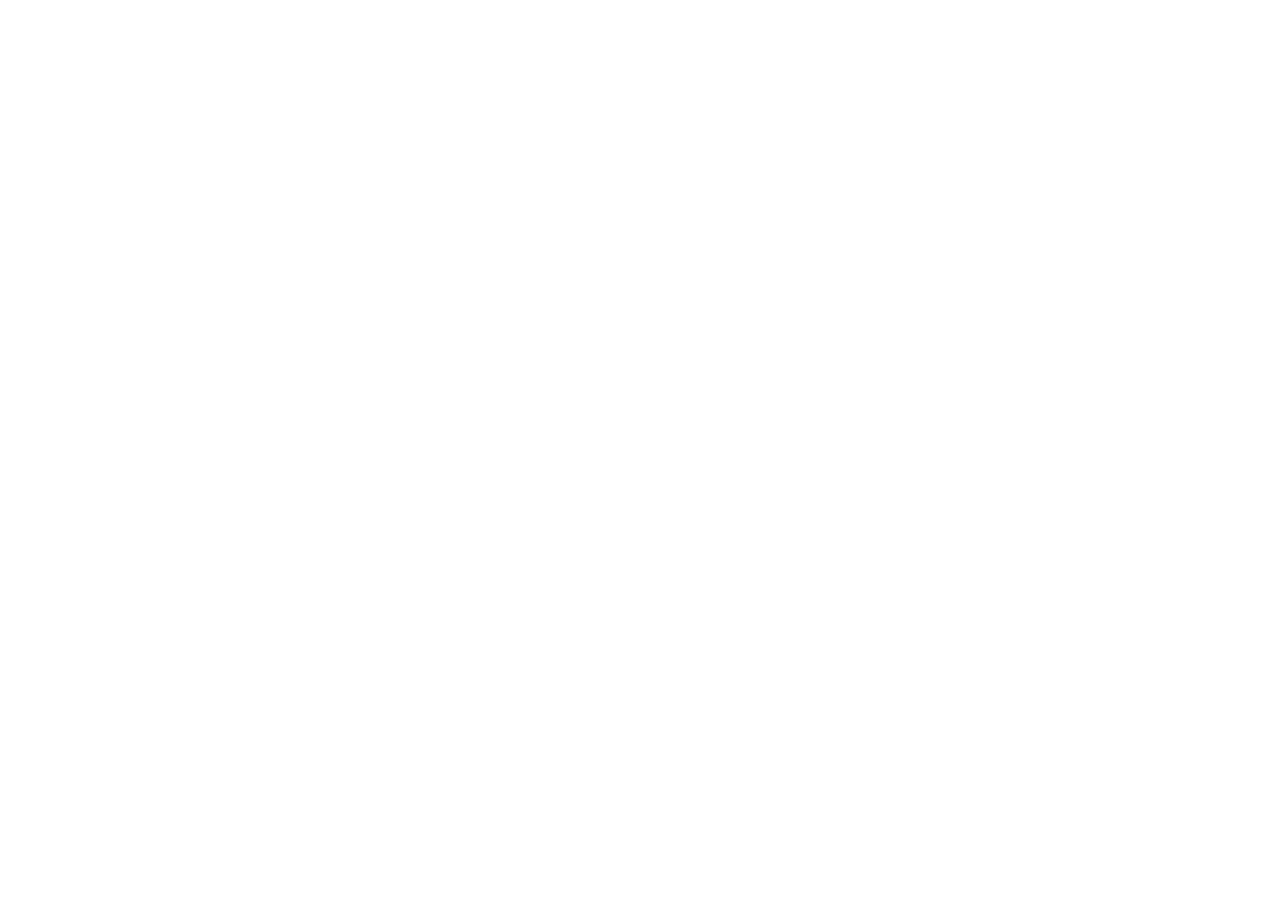
==== html/home-page.html @ 9e68bc14 "boitech" ====
<!DOCTYPE html>
<html>
    <head>
        <meta charset="utf-8">
        <meta http-equiv="X-UA-Compatible" content="IE=edge">
        <title>asdsa</title>
        <meta name="description" content="">
        <meta name="viewport" content="width=device-width, initial-scale=1">
        <link rel="stylesheet" href="">
    </head>
    <body>
        <script src="" async defer></script>
    </body>
</html>
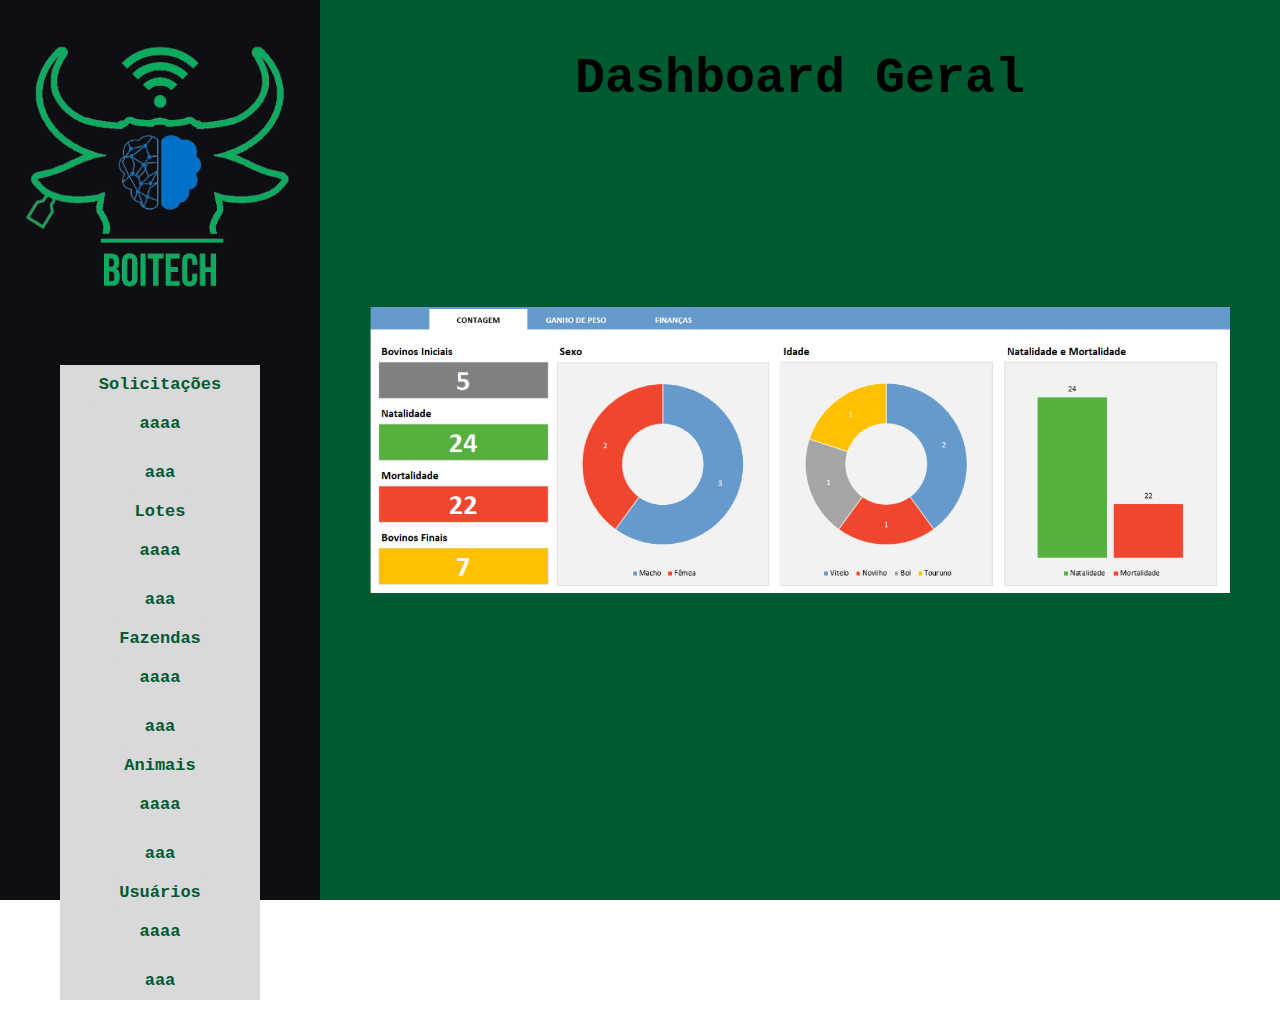
==== commit eec9b928: "tela home + nada" ====
--- a/html/home-page.html
+++ b/html/home-page.html
@@ -1,14 +1,118 @@
 <!DOCTYPE html>
 <html>
-    <head>
-        <meta charset="utf-8">
-        <meta http-equiv="X-UA-Compatible" content="IE=edge">
-        <title>asdsa</title>
-        <meta name="description" content="">
-        <meta name="viewport" content="width=device-width, initial-scale=1">
-        <link rel="stylesheet" href="">
-    </head>
-    <body>
-        <script src="" async defer></script>
-    </body>
+
+<head>
+    <meta charset="utf-8">
+    <meta http-equiv="X-UA-Compatible" content="IE=edge">
+    <title>BoiTech - Home</title>
+    <meta name="description" content="">
+    <meta name="viewport" content="width=device-width, initial-scale=1">
+    <link rel="stylesheet" href="../css/index.css">
+    <link rel="stylesheet" href="../css/colors.css">
+    <link rel="stylesheet" href="..//css/home-page.css">
+    <link href="https://cdn.jsdelivr.net/npm/bootstrap@5.0.2/dist/css/bootstrap.min.css" rel="stylesheet"
+        integrity="sha384-EVSTQN3/azprG1Anm3QDgpJLIm9Nao0Yz1ztcQTwFspd3yD65VohhpuuCOmLASjC" crossorigin="anonymous">
+</head>
+
+<body>
+    <div class="home-screen">
+        <div class="home-screen-left">
+            <img class="home-logo " src="../img/logo-boi-tech.png" alt="logo boitech">
+            <div class="home-buttons">
+                <div class="accordion" id="accordionExample">
+                    <div class="accordion-item">
+                        <h2 class="accordion-header" id="headingOne">
+                            <button class="accordion-button" type="button" data-bs-toggle="collapse"
+                                data-bs-target="#collapseOne" aria-expanded="false" aria-controls="collapseOne">
+                                Solicitações
+                            </button>
+                        </h2>
+                        <div id="collapseOne" class="accordion-collapse collapse" aria-labelledby="headingOne"
+                            data-bs-parent="#accordionExample">
+                            <div class="accordion-body">
+                                <button>aaaa</button>
+                                <button>aaa</button>
+                            </div>
+                        </div>
+                    </div>
+                    <div class="accordion-item">
+                        <h2 class="accordion-header" id="headingTwo">
+                            <button class="accordion-button" type="button" data-bs-toggle="collapse"
+                                data-bs-target="#collapseTwo" aria-expanded="false" aria-controls="collapseTwo">
+                                Lotes
+                            </button>
+                        </h2>
+                        <div id="collapseTwo" class="accordion-collapse collapse" aria-labelledby="headingTwo"
+                            data-bs-parent="#accordionExample">
+                            <div class="accordion-body">
+                                <button>aaaa</button>
+                                <button>aaa</button>
+                            </div>
+                        </div>
+                    </div>
+                    <div class="accordion-item">
+                        <h2 class="accordion-header" id="headingThree">
+                            <button class="accordion-button" type="button" data-bs-toggle="collapse"
+                                data-bs-target="#collapseThree" aria-expanded="false" aria-controls="collapseThree">
+                                Fazendas
+                            </button>
+                        </h2>
+                        <div id="collapseThree" class="accordion-collapse collapse" aria-labelledby="headingThree"
+                            data-bs-parent="#accordionExample">
+                            <div class="accordion-body">
+                                <button>aaaa</button>
+                                <button>aaa</button>
+                            </div>
+                        </div>
+                    </div>
+                    <div class="accordion-item">
+                        <h2 class="accordion-header" id="headingFour">
+                            <button class="accordion-button" type="button" data-bs-toggle="collapse"
+                                data-bs-target="#collapseFour" aria-expanded="false" aria-controls="collapseFour">
+                                Animais
+                            </button>
+                        </h2>
+                        <div id="collapseFour" class="accordion-collapse collapse" aria-labelledby="headingFour"
+                            data-bs-parent="#accordionExample">
+                            <div class="accordion-body">
+                                <button>aaaa</button>
+                                <button>aaa</button>
+                            </div>
+                        </div>
+                    </div>
+                    <div class="accordion-item">
+                        <h2 class="accordion-header" id="headingFive">
+                            <button class="accordion-button" type="button" data-bs-toggle="collapse"
+                                data-bs-target="#collapseFive" aria-expanded="false" aria-controls="collapseFive">
+                                Usuários
+                            </button>
+                        </h2>
+                        <div id="collapseFive" class="accordion-collapse collapse" aria-labelledby="headingFive"
+                            data-bs-parent="#accordionExample">
+                            <div class="accordion-body">
+                                <button>aaaa</button>
+                                <button>aaa</button>
+                            </div>
+                        </div>
+                    </div>
+                </div>
+            </div>
+            <!-- <button onclick="expendButton()">Solicitações</button>
+                <button onclick="expendButton()">Lotes</button>
+                <button onclick="expendButton()">Fazendas</button>
+                <button onclick="expendButton()">Animais</button>
+                <button onclick="expendButton()">Usuários</button> -->
+        </div>
+        <div class="home-screen-right">
+            <h2>Dashboard Geral</h2>
+            <img class="home-graphic" src="../img/graphic-auto.png"
+                alt="grafico top ta pai automatico 100% ruim de encarar">
+        </div>
+    </div>
+    <script src="../js/home-accordion.js"></script>
+    <script src="https://cdn.jsdelivr.net/npm/bootstrap@5.0.2/dist/js/bootstrap.bundle.min.js"
+        integrity="sha384-MrcW6ZMFYlzcLA8Nl+NtUVF0sA7MsXsP1UyJoMp4YLEuNSfAP+JcXn/tWtIaxVXM"
+        crossorigin="anonymous"></script>
+</body>
+
 </html>--- a/css/index.css
+++ b/css/index.css
@@ -0,0 +1,11 @@
+* {
+    margin: 0;
+    padding: 0;
+    box-sizing: border-box;
+    font-family: 'Inconsolata', monospace;
+}
+
+html,body {
+    height: 100%;
+    width: 100%;
+}
--- a/css/colors.css
+++ b/css/colors.css
@@ -0,0 +1,5 @@
+:root {
+    --dark-green:#005B31;
+    --gray: #d9d8da;
+    --maneiro: #0e0f12;
+}--- a/css/home-page.css
+++ b/css/home-page.css
@@ -0,0 +1,112 @@
+/* PERSONALIZA TAMANHO DA TELA INTEIRA */
+.home-screen {
+    display: flex;
+    height: 100%;
+    width: 100%;
+}
+
+.home-logo {
+    height: auto;
+    width: 100%;
+}
+
+/* PERSONALIZA TAMANHO E COR DO LADO ESQUERDO (VERDE) */
+.home-screen-left {
+    height: 100%;
+    width: 25%;
+    background-color: var(--maneiro);
+    text-align: center;
+}
+
+.home-screen-left button {
+    /* width: 70%; */
+    padding: 10px 5px;
+    font-size: 17px;
+    border: none;
+    background-color: var(--gray);
+    color: var(--dark-green);
+    font-weight: bolder;
+    border-radius: 5px;
+    /* margin-bottom: 30px; */
+}
+
+.accordion-item {
+    background-color: var(--gray)!important;
+}
+
+.accordion-button:not(.collapsed)::after {
+    background-image: url("data:image/svg+xml,<svg xmlns='http://www.w3.org/2000/svg' viewBox='0 0 16 16' fill='%23212529'><path fill-rule='evenodd' d='M1.646 4.646a.5.5 0 0 1 .708 0L8 10.293l5.646-5.647a.5.5 0 0 1 .708.708l-6 6a.5.5 0 0 1-.708 0l-6-6a.5.5 0 0 1 0-.708z'/></svg>")!important;
+    transform: rotate(-180deg);
+}
+
+.accordion-button:focus {
+    border: none!important;
+    border-color: transparent!important;
+    box-shadow: none!important;
+}
+
+.accordion-button.collapsed {
+    width: 200px;
+}
+
+.accordion-button.collapsed:hover {
+    color: var(--gray)!important;
+}
+
+.accordion-button:not(.collapsed) {
+    background-color: var(--gray)!important;
+    color: var(--dark-green)!important;
+    border: none!important;
+    box-shadow: none!important;
+}
+
+.accordion-button:not(.collapsed):hover {
+    color: var(--gray)!important;
+    background-color: var(--dark-green)!important;
+
+
+}
+.accordion-body {
+    display: flex;
+    flex-direction: column;
+    row-gap: 10px;
+    width: 200px;
+
+}
+
+.home-screen-left button:hover {
+    cursor: pointer;
+    background-color: var(--dark-green);
+    color: var(--green);
+}
+
+.home-buttons {
+    display: flex;
+    flex-direction: column;
+    align-items: center;
+    height: auto;
+}
+
+/* PERSINALIZA TAMANHO E COR DO LADO DIREITO (BRANCO) */
+.home-screen-right {
+    display: flex;
+    flex-direction: column;
+    justify-content: center;
+    height: 100%;
+    width: 75%;
+    padding: 50px;
+    text-align: center;
+    background-color: var(--dark-green);
+    align-items: center;
+    ;
+}
+
+.home-screen-right h2 {
+    font-size: 50px;
+    top: 50px;
+    position: absolute;
+}
+
+.home-graphic {
+    width: 100%;
+}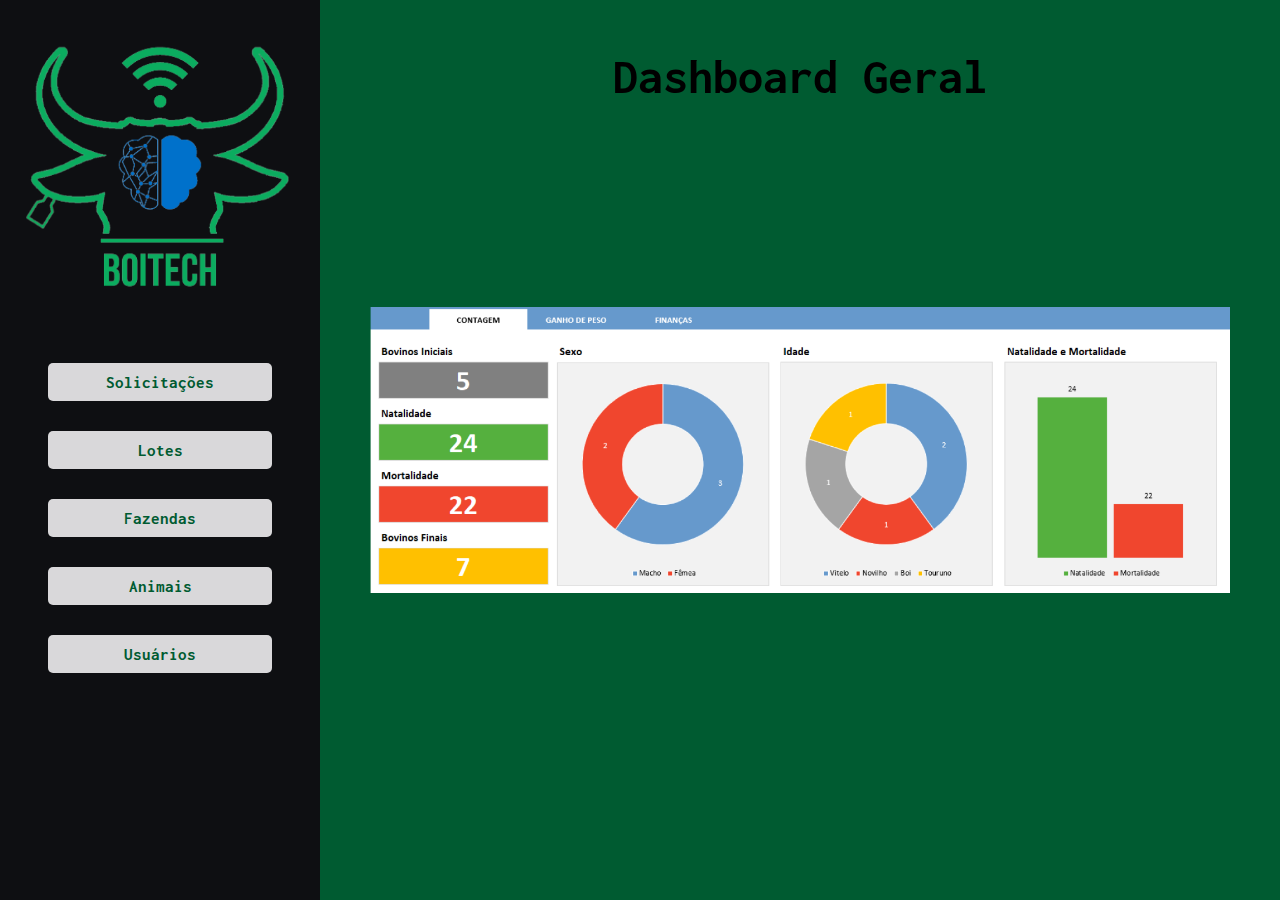
==== commit e5c48621: "arrumamo botão e fizemo tela cadastrar" ====
--- a/html/home-page.html
+++ b/html/home-page.html
@@ -10,8 +10,6 @@
     <link rel="stylesheet" href="../css/index.css">
     <link rel="stylesheet" href="../css/colors.css">
     <link rel="stylesheet" href="..//css/home-page.css">
-    <link href="https://cdn.jsdelivr.net/npm/bootstrap@5.0.2/dist/css/bootstrap.min.css" rel="stylesheet"
-        integrity="sha384-EVSTQN3/azprG1Anm3QDgpJLIm9Nao0Yz1ztcQTwFspd3yD65VohhpuuCOmLASjC" crossorigin="anonymous">
 </head>
 
 <body>
@@ -19,89 +17,12 @@
         <div class="home-screen-left">
             <img class="home-logo " src="../img/logo-boi-tech.png" alt="logo boitech">
             <div class="home-buttons">
-                <div class="accordion" id="accordionExample">
-                    <div class="accordion-item">
-                        <h2 class="accordion-header" id="headingOne">
-                            <button class="accordion-button" type="button" data-bs-toggle="collapse"
-                                data-bs-target="#collapseOne" aria-expanded="false" aria-controls="collapseOne">
-                                Solicitações
-                            </button>
-                        </h2>
-                        <div id="collapseOne" class="accordion-collapse collapse" aria-labelledby="headingOne"
-                            data-bs-parent="#accordionExample">
-                            <div class="accordion-body">
-                                <button>aaaa</button>
-                                <button>aaa</button>
-                            </div>
-                        </div>
-                    </div>
-                    <div class="accordion-item">
-                        <h2 class="accordion-header" id="headingTwo">
-                            <button class="accordion-button" type="button" data-bs-toggle="collapse"
-                                data-bs-target="#collapseTwo" aria-expanded="false" aria-controls="collapseTwo">
-                                Lotes
-                            </button>
-                        </h2>
-                        <div id="collapseTwo" class="accordion-collapse collapse" aria-labelledby="headingTwo"
-                            data-bs-parent="#accordionExample">
-                            <div class="accordion-body">
-                                <button>aaaa</button>
-                                <button>aaa</button>
-                            </div>
-                        </div>
-                    </div>
-                    <div class="accordion-item">
-                        <h2 class="accordion-header" id="headingThree">
-                            <button class="accordion-button" type="button" data-bs-toggle="collapse"
-                                data-bs-target="#collapseThree" aria-expanded="false" aria-controls="collapseThree">
-                                Fazendas
-                            </button>
-                        </h2>
-                        <div id="collapseThree" class="accordion-collapse collapse" aria-labelledby="headingThree"
-                            data-bs-parent="#accordionExample">
-                            <div class="accordion-body">
-                                <button>aaaa</button>
-                                <button>aaa</button>
-                            </div>
-                        </div>
-                    </div>
-                    <div class="accordion-item">
-                        <h2 class="accordion-header" id="headingFour">
-                            <button class="accordion-button" type="button" data-bs-toggle="collapse"
-                                data-bs-target="#collapseFour" aria-expanded="false" aria-controls="collapseFour">
-                                Animais
-                            </button>
-                        </h2>
-                        <div id="collapseFour" class="accordion-collapse collapse" aria-labelledby="headingFour"
-                            data-bs-parent="#accordionExample">
-                            <div class="accordion-body">
-                                <button>aaaa</button>
-                                <button>aaa</button>
-                            </div>
-                        </div>
-                    </div>
-                    <div class="accordion-item">
-                        <h2 class="accordion-header" id="headingFive">
-                            <button class="accordion-button" type="button" data-bs-toggle="collapse"
-                                data-bs-target="#collapseFive" aria-expanded="false" aria-controls="collapseFive">
-                                Usuários
-                            </button>
-                        </h2>
-                        <div id="collapseFive" class="accordion-collapse collapse" aria-labelledby="headingFive"
-                            data-bs-parent="#accordionExample">
-                            <div class="accordion-body">
-                                <button>aaaa</button>
-                                <button>aaa</button>
-                            </div>
-                        </div>
-                    </div>
-                </div>
+                <a href="request-page.html">Solicitações</a>
+                <a href="#">Lotes</a>
+                <a href="#">Fazendas</a>
+                <a href="#">Animais</a>
+                <a href="#">Usuários</a>
             </div>
-            <!-- <button onclick="expendButton()">Solicitações</button>
-                <button onclick="expendButton()">Lotes</button>
-                <button onclick="expendButton()">Fazendas</button>
-                <button onclick="expendButton()">Animais</button>
-                <button onclick="expendButton()">Usuários</button> -->
         </div>
         <div class="home-screen-right">
             <h2>Dashboard Geral</h2>
@@ -109,10 +30,7 @@
                 alt="grafico top ta pai automatico 100% ruim de encarar">
         </div>
     </div>
-    <script src="../js/home-accordion.js"></script>
-    <script src="https://cdn.jsdelivr.net/npm/bootstrap@5.0.2/dist/js/bootstrap.bundle.min.js"
-        integrity="sha384-MrcW6ZMFYlzcLA8Nl+NtUVF0sA7MsXsP1UyJoMp4YLEuNSfAP+JcXn/tWtIaxVXM"
-        crossorigin="anonymous"></script>
+
 </body>
 
 </html>--- a/css/index.css
+++ b/css/index.css
@@ -1,3 +1,5 @@
+@import url('https://fonts.googleapis.com/css2?family=Inconsolata:wght@200;300;400;500;600;700;800;900&family=Ubuntu:wght@700&display=swap');
+
 * {
     margin: 0;
     padding: 0;
@@ -5,7 +7,87 @@
     font-family: 'Inconsolata', monospace;
 }
 
-html,body {
+
+html,
+body {
     height: 100%;
     width: 100%;
+    background-color: var(--dark-green);
 }
+
+
+.back-button {
+    text-decoration: none;
+    position: absolute;
+    top: 45px;
+    left: 45px;
+    background-color: var(--gray);
+    height: 50px;
+    width: 50px;
+    border-radius: 50%;
+    font-size: 30px;
+    display: flex;
+    align-items: center;
+    justify-content: center;
+    border: none;
+    cursor: pointer;
+    color: var(--maneiro);
+    transition: all 250ms;
+}
+
+.back-button:hover {
+    cursor: pointer;
+    -webkit-box-shadow: 0px 0px 9px 9px rgba(0, 0, 0, 0.39);
+    -moz-box-shadow: 0px 0px 9px 9px rgba(0, 0, 0, 0.39);
+    box-shadow: 0px 0px 9px 9px rgba(0, 0, 0, 0.39);
+    padding-right: 5px;
+}
+
+.search-bar {
+    height: 85px;
+    width: 100%;
+    background-color: var(--gray);
+    border-radius: 15px;
+    margin: 50px 0px;
+    padding: 20px;
+    font-size: 25px;
+    font-weight: 800;
+    color: #6d6d6d;
+}
+
+.data-table {
+    height: 300px;
+    width: 100%;
+    background-color: var(--gray);
+    border-radius: 15px;
+    padding: 20px;
+    font-size: 25px;
+    font-weight: 800;
+    color: #6d6d6d;
+}
+
+.button-new {
+    background-color: var(--gray);
+    color: var(--maneiro);
+    font-weight: 900;
+    font-size: 18px;
+    position: absolute;
+    bottom: 45px;
+    right: 45px;
+    border-radius: 15px;
+    padding: 20px;
+    text-decoration: none;
+}
+
+.button-new:hover {
+    cursor: pointer;
+    -webkit-box-shadow: 0px 0px 9px 9px rgba(0, 0, 0, 0.20);
+    -moz-box-shadow: 0px 0px 9px 9px rgba(0, 0, 0, 0.20);
+    box-shadow: 0px 0px 9px 9px rgba(0, 0, 0, 0.20);
+}
+
+.divider {
+    height: 3px;
+    width: 100%;
+    background-color: var(--gray);
+}--- a/css/home-page.css
+++ b/css/home-page.css
@@ -18,8 +18,9 @@
     text-align: center;
 }
 
-.home-screen-left button {
-    /* width: 70%; */
+.home-screen-left a {
+    text-decoration: none;
+    width: 70%;
     padding: 10px 5px;
     font-size: 17px;
     border: none;
@@ -27,54 +28,10 @@
     color: var(--dark-green);
     font-weight: bolder;
     border-radius: 5px;
-    /* margin-bottom: 30px; */
+    margin-bottom: 30px;
 }
 
-.accordion-item {
-    background-color: var(--gray)!important;
-}
-
-.accordion-button:not(.collapsed)::after {
-    background-image: url("data:image/svg+xml,<svg xmlns='http://www.w3.org/2000/svg' viewBox='0 0 16 16' fill='%23212529'><path fill-rule='evenodd' d='M1.646 4.646a.5.5 0 0 1 .708 0L8 10.293l5.646-5.647a.5.5 0 0 1 .708.708l-6 6a.5.5 0 0 1-.708 0l-6-6a.5.5 0 0 1 0-.708z'/></svg>")!important;
-    transform: rotate(-180deg);
-}
-
-.accordion-button:focus {
-    border: none!important;
-    border-color: transparent!important;
-    box-shadow: none!important;
-}
-
-.accordion-button.collapsed {
-    width: 200px;
-}
-
-.accordion-button.collapsed:hover {
-    color: var(--gray)!important;
-}
-
-.accordion-button:not(.collapsed) {
-    background-color: var(--gray)!important;
-    color: var(--dark-green)!important;
-    border: none!important;
-    box-shadow: none!important;
-}
-
-.accordion-button:not(.collapsed):hover {
-    color: var(--gray)!important;
-    background-color: var(--dark-green)!important;
-
-
-}
-.accordion-body {
-    display: flex;
-    flex-direction: column;
-    row-gap: 10px;
-    width: 200px;
-
-}
-
-.home-screen-left button:hover {
+.home-screen-left a:hover {
     cursor: pointer;
     background-color: var(--dark-green);
     color: var(--green);
